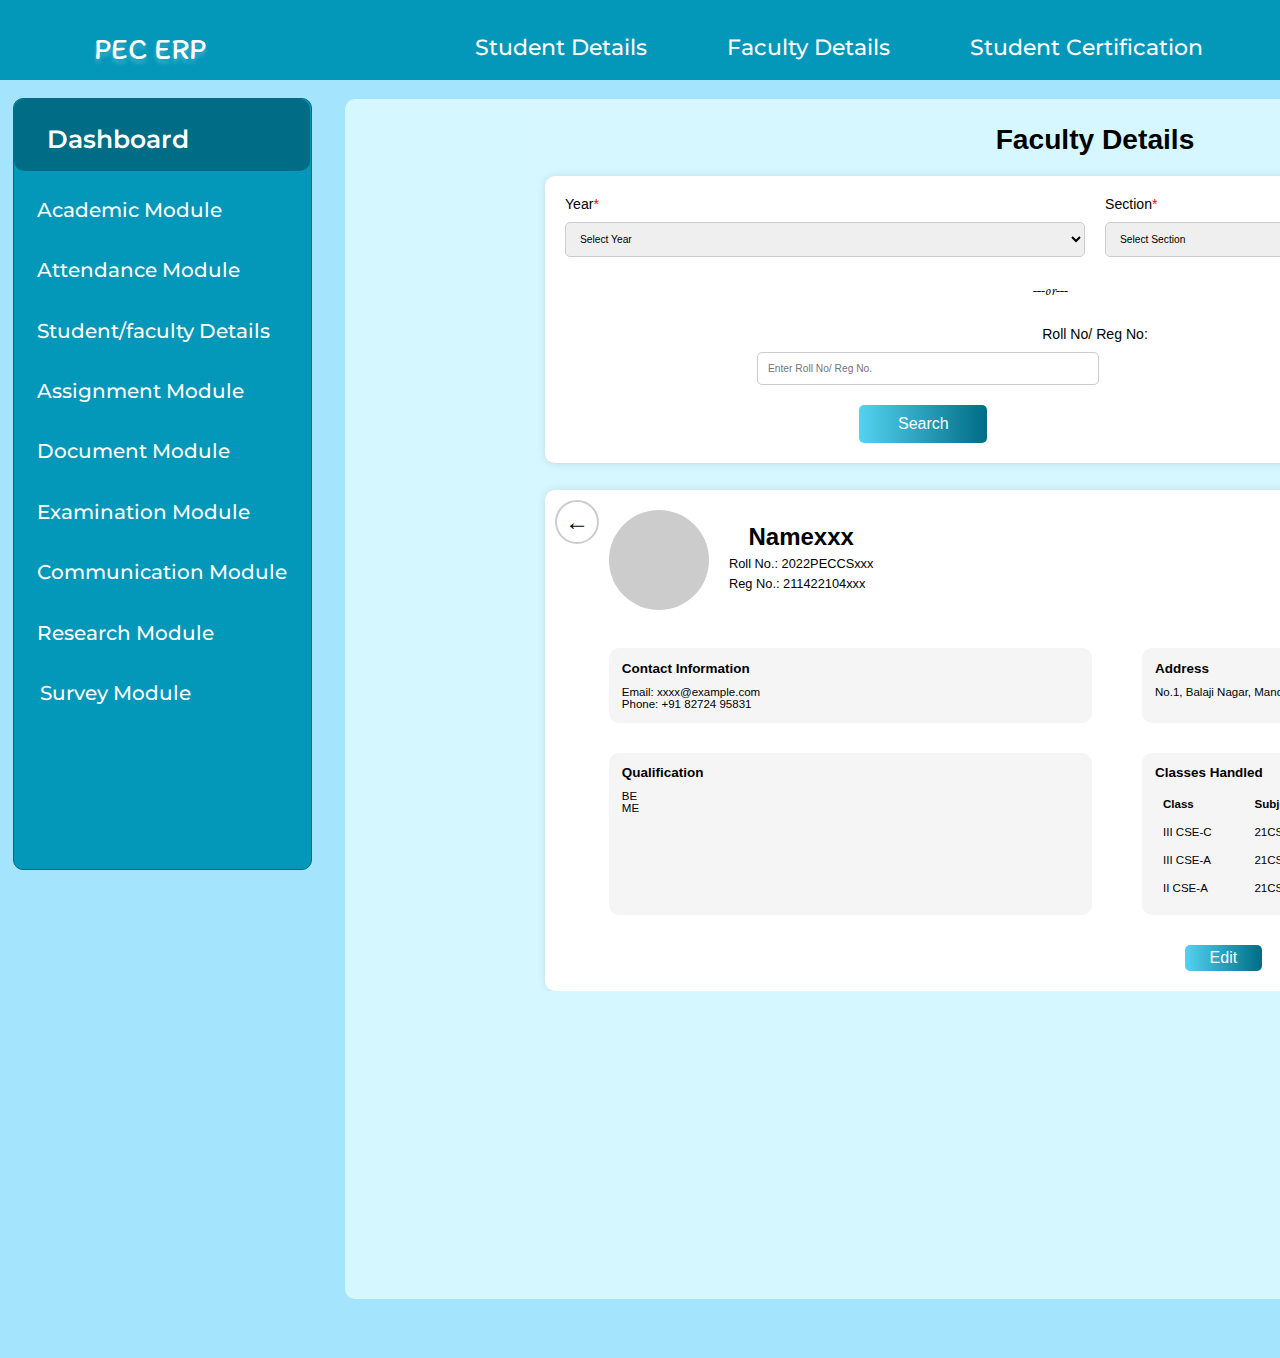
==== ADMIN-faculty detial page2/faculty detials page 2/hellloloo-main/nav-main/index.html @ 1a0f8623 "Add files via upload" ====
<!DOCTYPE html>
<html>

<head>
    <meta charset="utf-8" />
    <meta name="viewport" content="initial-scale=1, width=device-width" />
    <link rel="stylesheet" href="./global.css" />
    <link rel="stylesheet" href="./index.css" />
    <link rel="stylesheet" href="https://fonts.googleapis.com/css2?family=Anek+Odia:wght@400&display=swap" />
    <link rel="stylesheet" href="https://fonts.googleapis.com/css2?family=Itim:wght@400&display=swap" />
    <link rel="stylesheet" href="https://fonts.googleapis.com/css2?family=Montserrat:wght@500;600&display=swap" />
    <link rel="stylesheet" href="https://fonts.googleapis.com/css2?family=Metal:wght@400&display=swap" />
    <link rel="stylesheet" href="https://fonts.googleapis.com/css2?family=Anybody:wght@400&display=swap" />
    <link rel="stylesheet" href="https://fonts.googleapis.com/css2?family=Mali:wght@400&display=swap" />
    <style>
        /* Add your custom CSS here */
        .back-arrow-container {
            display: flex;
            align-items: center;
            padding: 10px;
        }

        .back-arrow {
            font-size: 24px;
            cursor: pointer;
            margin-right: 10px;
        }

        .container {
            position: relative;
        }

        .back-arrow-button {
            position: absolute;
            top: 10px;
            left: 10px;
            font-size: 24px;
            cursor: pointer;
        }
    </style>
</head>

<body>
    <div class="std-acamedic-ar">
        <div class="statistical">STATISTICAL</div>
        <div class="graphical">GRAPHICAL</div>
        <header class="main">
            <div class="main-child"></div>
            <a class="pec-erp">PEC ERP</a>
            <div class="modules">
                <div class="aca-nav">
                    <div class="one">
                        <div>
                            <a href="#" class="profile">Student Details</a>
                        </div>
                        <div>
                            <a href="#" class="time-table">Faculty Details</a>
                        </div>
                        <div>
                            <a href="#" class="profile">Student Certification</a>
                        </div>
                    </div>
                </div>
            </div>
        </header>
        <div class="image-1"></div>
        <main class="selection">
            <section class="year-selection">
                <div class="year-input">
                    <div class="year-value">
                        <div class="year-display">
                            <div class="year-display-child"></div>
                            <div class="current-year">
                                <div class="rectangle-parent">
                                    <div class="frame-child"></div>
                                    <a class="dashboard">Dashboard</a>
                                </div>
                            </div>
                        </div>
                    </div>
                    <div class="semester-selection">
                        <div class="fluentpeople-20-regular"></div>
                        <div class="dash">
                            <div class="academic-module">
                                <a href="#" class="profile">Academic Module</a>
                            </div>
                            <div class="attendance-module">
                                <a href="#" class="profile">Attendance Module</a>
                            </div>
                            <div class="assignment-module">
                                <a href="#" class="profile">Student/faculty Details</a>
                            </div>
                            <div class="assignment-module">
                                <a href="#" class="profile">Assignment Module</a>
                            </div>
                            <div class="document-module">
                                <a href="#" class="profile">Document Module</a>
                            </div>
                            <div class="examination-module">
                                <a href="#" class="profile">Examination Module</a>
                            </div>
                            <div class="communication-module">
                                <a href="#" class="profile">Communication Module</a>
                            </div>
                            <div class="research-module">
                                <a href="#" class="profile">Research Module</a>
                            </div>
                            <div class="survey-container">
                                <div class="survey-module">
                                    <a href="#" class="profile">Survey Module</a>
                                </div>
                            </div>
                        </div>
                    </div>
                </div>
                <div class="exam-selection">
                    <div class="exam-input">
                        <div class="container">

                            <div class="header">
                                <h1>Faculty Details</h1>
                            </div>
                            <div class="search-section">
                                <form>
                                    <div class="form-group">
                                        <label for="year">Year<span class="required">*</label>
                                        <select id="year">
                                            <option value="" disabled selected>Select Year</option>
                                            <option value="1">First Year</option>
                                            <option value="2">Second Year</option>
                                            <option value="3">Third Year</option>
                                            <option value="4">Fourth Year</option>
                                        </select>
                                    </div>
                                    <div class="form-group">
                                        <label for="section">Section<span class="required">*</label>
                                        <select id="section">
                                            <option value="" disabled selected>Select Section</option>
                                            <option value="A">A</option>
                                            <option value="B">B</option>
                                            <option value="C">C</option>
                                            <option value="D">D</option>
                                            <option value="E">E</option>
                                            <option value="F">F</option>
                                        </select>
                                    </div>
                                    <p class="or">---or---</p>
                                    <div class="form-group roll-no-group">
                                        <label for="roll-no">Roll No/ Reg No:</label>
                                        <input type="text" id="roll-no" class="reg-no"
                                            placeholder="Enter Roll No/ Reg No." />
                                    </div>
                                    <button type="submit">Search</button>
                                </form>
                            </div>
                            <div class="student-details">
                                <div class="back-arrow-button" onclick="goBack()">←</div>
                                <div class="student-info">
                                    <div class="icon"></div>
                                    <div class="profile-picture"></div>
                                    <div class="details">
                                        <h2>Namexxx</h2>
                                        <p>Roll No.: 2022PECCSxxx</p>
                                        <p>Reg No.: 211422104xxx</p>
                                    </div>
                                </div>
                                <div class="additional-info">
                                    <div class="contact-info">
                                        <h3>Contact Information</h3>
                                        <p>Email: xxxx@example.com</p>
                                        <p>Phone: +91 82724 95831</p>
                                    </div>
                                    <div class="address-info">
                                        <h3>Address</h3>
                                        <p>No.1, Balaji Nagar, Mandharakuppam, Neyveli-2</p>
                                    </div>
                                    <div class="parent-info">
                                        <h3>Qualification</h3>
                                        <p>BE</p>
                                        <p>ME</p>
                                    </div>
                                    <div class="cgpa-info">
                                        <h3>Classes Handled</h3>
                                        <table>
                                            <tr>
                                                <th class="class-column">Class</th>
                                                <th class="subject-column">Subject</th>
                                            </tr>
                                            <tr>
                                                <td class="class-column">III CSE-C</td>
                                                <td class="subject-column">21CS1501 - Internet Programming</td>
                                            </tr>
                                            <tr>
                                                <td class="class-column">III CSE-A</td>
                                                <td class="subject-column">21CS1501 - Internet Programming</td>
                                            </tr>
                                            <tr>
                                                <td class="class-column">II CSE-A</td>
                                                <td class="subject-column">21CS1411 - OOPS Laboratory</td>
                                            </tr>
                                        </table>
                                    </div>
                                    <button class="edit-button">Edit</button>
                                </div>
                            </div>
                        </div>
                    </div>
                </div>
            </section>
        </main>
        <script>
            function goBack() {
                window.history.back();
            }
        </script>
</body>

</html>
---- ADMIN-faculty detial page2/faculty detials page 2/hellloloo-main/nav-main/global.css ----
body {
  margin: 0;
  line-height: normal;
}

:root {
  /* fonts */
  --font-anybody: Anybody;
  --font-metal: Metal;
  --font-montserrat: Montserrat;
  --font-itim: Itim;
  --font-anek-odia: "Anek Odia";
  --font-mali: Mali;

  /* font sizes */
  --font-size-26xl: 45px;
  --font-size-8xl: 27px;
  --font-size-17xl: 36px;
  --font-size-11xl: 30px;
  --font-size-lg: 18px;
  --font-size-5xl: 24px;
  --font-size-6xl: 25px;
  --font-size-xl: 20px;
  --font-size-3xl: 22px;
  --font-size-base: 16px;
  --font-size-16xl: 35px;
  --font-size-9xl: 28px;
  --font-size-2xl: 21px;

  /* Colors */
  --color-lightblue: #a4e5fd;
  --color-lightcyan: #d5f7ff;
  --color-gray-100: #0b0b0b;
  --color-gray-200: #010101;
  --color-gray-300: rgba(255, 255, 255, 0.81);
  --color-darkgray: #9d9d9d;
  --color-white: #fff;
  --color-steelblue-100: #0397b9;
  --color-steelblue-200: #008cbf;
  --color-teal: #006c85;
  --color-black: #000;
  --color-lightgreen: #bdffac;
  --color-whitesmoke: #f4f4f4;
  --color-gainsboro-100: #d9d9d9;

  /* Gaps */
  --gap-lg: 18px;
  --gap-sm: 14px;
  --gap-12xl: 31px;
  --gap-mini: 15px;
  --gap-25xl: 44px;
  --gap-3xl: 22px;
  --gap-xl: 20px;
  --gap-17xl-4: 36.4px;
  --gap-18xl-5: 37.5px;
  --gap-lgi: 19px;
  --gap-10xl: 29px;
  --gap-50xl: 69px;
  --gap-mid: 17px;
  --gap-15xl: 34px;
  --gap-5xl: 24px;
  --gap-2xl: 21px;

  /* Paddings */
  --padding-smi: 13px;
  --padding-12xs: 1px;
  --padding-24xl: 43px;
  --padding-39xl: 58px;
  --padding-10xl: 29px;
  --padding-xl: 20px;
  --padding-6xs: 7px;
  --padding-mini: 15px;
  --padding-4xs: 9px;
  --padding-6xl: 25px;
  --padding-sm: 14px;
  --padding-11xl: 30px;
  --padding-4xl: 23px;
  --padding-5xl: 24px;
  --padding-10xs: 3px;
  --padding-lgi: 19px;
  --padding-679xl: 698px;
  --padding-435xl: 454px;
  --padding-276xl: 295px;
  --padding-14xl: 33px;
  --padding-mid: 17px;
  --padding-smi-5: 12.5px;
  --padding-9xs: 4px;
  --padding-xs: 12px;
  --padding-9xl: 28px;
  --padding-8xs: 5px;

  /* Border radiuses */
  --br-3xs: 10px;
  --br-xl: 20px;
}
---- ADMIN-faculty detial page2/faculty detials page 2/hellloloo-main/nav-main/index.css ----
*{
  margin: 0px;
  padding: 0px;
  margin: 0px;
  padding: 0px;
}
body{
  max-width: 1950px;
  font-family:arial;
  
  
}
.graphical,
.statistical {
  width: 123px;
  position: absolute;
  margin: 0 !important;
  right: 180px;
  bottom: -6668px;
  line-height: 25px;
  text-transform: capitalize;
  display: inline-block;
}
.graphical {
  right: 41px;
  color: var(--color-white);
}
.main-child {
  height: 100px;
  width: 1440px;
  position: relative;
  background-color: var(--color-steelblue-100);
  display: none;
  max-width: 100%;
  z-index: 0;
}
.pec-erp {
  text-decoration: none;
  width: 253px;
  position: relative;
  color: inherit;
  display: inline-block;
  flex-shrink: 0;
  text-shadow: 0 4px 4px rgba(255, 255, 255, 0.25);
  white-space: nowrap;
  z-index: 1;
}

.profile {
  text-decoration: none;
  align-self: stretch;
  position: relative;
  font-weight: 500;
  color: inherit;
}
.module-list {
  width: 88px;
  display: flex;
  flex-direction: column;
  align-items: flex-start;
  justify-content: flex-start;
  padding: var(--padding-xs) 0 0;
  box-sizing: border-box;
}
.time-table {
  text-decoration: none;
  position: relative;
  font-weight: 500;
  color: inherit;
  white-space: nowrap;
}
.module-list1 {
  display: flex;
  flex-direction: column;
  align-items: flex-start;
  justify-content: flex-start;
  padding: var(--padding-xs) 0 0;
}

.academic-result,
.documents {
  text-decoration: none;
  position: relative;
  font-weight: 500;
}

.documents {
  align-self: stretch;
  color: inherit;
}
.module-list2 {
  flex: 1;
  display: flex;
  flex-direction: column;
  align-items: flex-start;
  justify-content: flex-start;
  padding: var(--padding-mini) 0 0;
}
.certfications {
  text-decoration: none;
  position: relative;
  font-weight: 500;
  color: inherit;
}
.module-list3 {
  flex: 1;
  display: flex;
  flex-direction: column;
  align-items: flex-start;
  justify-content: flex-start;
  padding: var(--padding-xs) 0 0;
}
.lesson-plan {
  text-decoration: none;
  align-self: stretch;
  position: relative;
  font-weight: 500;
  color: inherit;
  white-space: nowrap;
}
.module-list4 {
  flex: 1;
  display: flex;
  flex-direction: column;
  align-items: flex-start;
  justify-content: flex-start;
  padding: var(--padding-mini) 0 0;
}
.feedback {
  text-decoration: none;
  align-self: stretch;
  position: relative;
  font-weight: 500;
  color: inherit;
}
.module-list5 {
  flex: 1;
  flex-direction: column;
  padding: var(--padding-mini) 0 0;
}
.aca-nav,
.main,
.module-list5,
.modules {
  display: flex;
  align-items: flex-start;
  justify-content: flex-start;
}
.aca-nav {
  align-self: stretch;
  flex-direction: row;
  gap: var(--gap-5xl);
  z-index: 2;
}
.main,
.modules {
  box-sizing: border-box;
  max-width: 100%;
}
.modules {
  flex: 1;
  flex-direction: column;
  padding: var(--padding-9xs) 0 0;
  text-align: left;
  font-size: var(--font-size-3xl);
  font-family: var(--font-montserrat);
}
.main {
  align-self: stretch;
  background-color: var(--color-steelblue-100);
  flex-direction: row;
  padding: var(--padding-11xl) var(--padding-4xl) var(--padding-smi-5);
  position: sticky;
  gap: var(--gap-50xl);
  top: 0;
  z-index: 99;
  text-align: center;
  font-size: var(--font-size-11xl);
  color: var(--color-white);
  font-family: var(--font-itim);
}
.image-1 {
  width: 299px;
  height: 95px;
  position: relative;
  flex-shrink: 0;
  display: none;
  z-index: 3;
}
.frame-child,
.year-display-child {
  position: relative;
  border-radius: var(--br-3xs);
  display: none;
}
.year-display-child {
  align-self: stretch;
  height: 853px;
  background-color: var(--color-steelblue-100);
  border: 1px solid var(--color-teal);
  box-sizing: border-box;
}
.frame-child {
  height: 72px;
  width: 298px;
  background-color: var(--color-teal);
}
.dashboard {
  text-decoration: none;
  position: relative;
  font-weight: 600;
  color: inherit;
  z-index: 2;
}
.current-year,
.rectangle-parent {
  display: flex;
  flex-direction: row;
  align-items: flex-start;
}
.rectangle-parent {
  flex: 1;
  border-radius: var(--br-3xs);
  background-color: var(--color-teal);
  justify-content: flex-start;
  padding: var(--padding-6xl) var(--padding-14xl) var(--padding-mid);
  z-index: 1;
}
.current-year {
  align-self: stretch;
  justify-content: flex-end;
  padding: 0 var(--padding-12xs) 0 0;
}
/* side-bar-content*/
.year-boundary {
  margin-top: 40px;
}
.year-display {
  flex: 1;
  border-radius: var(--br-3xs);
  background-color: var(--color-steelblue-100);
  border: 1px solid var(--color-teal);
  display: flex;
  flex-direction: column;
  align-items: flex-end;
  justify-content: flex-start;
  padding: 0 0 var(--padding-679xl);
  gap: var(--gap-10xl);
}
.year-value {
  align-self: stretch;
  display: flex;
  flex-direction: row;
  align-items: flex-start;
  justify-content: flex-end;
  padding: 0 var(--padding-lgi) 0 0;
}
.fluentpeople-20-regular {
  height: 20px;
  width: 20px;
  position: relative;
  overflow: hidden;
  flex-shrink: 0;
  display: none;
}
.academic-module {
  flex: 1;
  position: relative;
  font-weight: 500;
}
.semester-list {
  align-self: stretch;
  display: flex;
  flex-direction: row;
  align-items: flex-start;
  justify-content: flex-start;
  padding: 0 var(--padding-lgi) 0 var(--padding-4xs);
  
}
.attendance-module {
  flex: 1;
  position: relative;
  font-weight: 500;
}
.semester-list1 {
  width: 272px;
  display: flex;
  flex-direction: row;
  align-items: flex-start;
  justify-content: flex-start;
  padding: 0 var(--padding-10xs);
  box-sizing: border-box;
}
.assignment-module {
  position: relative;
  font-weight: 500;
}
.document-module {
  width: 266px;
  display: inline-block;
}
.communication-module,
.document-module,
.examination-module {
  position: relative;
  font-weight: 500;
}
.communication-module {
  align-self: stretch;
}
.report-module,
.research-module {
  width: 266px;
  position: relative;
  font-weight: 500;
  display: inline-block;
}
.survey-module {
  flex: 1;
  position: relative;
  font-weight: 500;
}
.survey-container {
  width: 272px;
  display: flex;
  flex-direction: row;
  align-items: flex-start;
  justify-content: flex-start;
  padding: 0 var(--padding-10xs);
  box-sizing: border-box;
}
.dash,
.more-modules {
  flex-direction: column;
  align-items: flex-start;
}
.more-modules {
  align-self: stretch;
  display: flex;
  justify-content: flex-start;
  gap: var(--gap-18xl-5);
}
.dash {
  flex: 1;
  gap: var(--gap-17xl-4);
  z-index: 2;
  margin-top: 70px;
}

.dash,
.semester-selection,
.year-input {
  display: flex;
  justify-content: flex-start;
}
.semester-selection {
  align-self: stretch;
  flex-direction: row;
  align-items: flex-start;
  padding: 0 0 0 var(--padding-5xl);
  margin-top: -741.7px;
  font-size: 20px;
}
.year-input {
  height: 853px;
  width: 318px;
  flex-direction: column;
  align-items: flex-end;
}
.exam-input-child {
  height: 843px;
  width: 1061px;
  position: relative;
  border-radius: var(--br-3xs);
  background-color: var(--color-lightcyan);
  display: none;
  max-width: 100%;
}
.exam-boundary {
  height: 100%;
  width: 100%;
  position: absolute;
  margin: 0 !important;
  top: 0;
  right: 0;
  bottom: 0;
  left: 0;
  border-radius: var(--br-xl);
  background-color: var(--color-gray-300);
  border: 1px solid var(--color-darkgray);
  box-sizing: border-box;
  cursor: pointer;
  z-index: 1;
}
.select-year {
  width: 116px;
  border: 0;
  outline: 0;
  font-family: var(--font-metal);
  font-size: var(--font-size-11xl);
  background-color: transparent;
  height: 62px;
  position: relative;
  color: #606060;
  text-align: left;
  display: inline-block;
  padding: 0;
  z-index: 2;
}
.current-exam {
  width: 21px;
  height: 43px;
  position: relative;
  text-transform: capitalize;
  display: none;
  flex-shrink: 0;
  transform: rotate(90deg);
  z-index: 2;
}
.exam-display {
  height: 44px;
  width: 43px;
  display: flex;
  flex-direction: column;
  align-items: flex-start;
  justify-content: flex-start;
  padding: var(--padding-4xl) 0 0;
  box-sizing: border-box;
}
.exam-value,
.semester-value-child {
  height: 58px;
  position: relative;
  box-sizing: border-box;
}
.exam-value {
  flex: 0.8944;
  display: flex;
  flex-direction: row;
  align-items: flex-start;
  justify-content: space-between;
  padding: 0 var(--padding-mini) var(--padding-sm) var(--padding-11xl);
  min-width: 194px;
  gap: var(--gap-xl);
  font-size: var(--font-size-26xl);
  font-family: var(--font-anybody);
}
.semester-value-child {
  width: 281px;
  border-radius: var(--br-xl);
  background-color: var(--color-gray-300);
  border: 1px solid var(--color-darkgray);
  display: none;
}
.select-semester {
  margin-top: -24px;
  position: relative;
  z-index: 2;
}
.current-semester {
  margin: 0;
  height: 43px;
  width: 21px;
  position: relative;
  font-size: var(--font-size-26xl);
  text-transform: capitalize;
  font-weight: 400;
  font-family: var(--font-anybody);
  color: var(--color-gray-200);
  display: inline-block;
  flex-shrink: 0;
  transform: rotate(90deg);
  z-index: 2;
}
.semester-input,
.semester-value {
  display: flex;
  align-items: flex-start;
  justify-content: flex-start;
  box-sizing: border-box;
}
.semester-value {
  align-self: stretch;
  height: 58px;
  border-radius: var(--br-xl);
  background-color: var(--color-gray-300);
  border: 1px solid var(--color-darkgray);
  flex-direction: row;
  padding: var(--padding-xl) var(--padding-4xs) 0 var(--padding-6xl);
  gap: var(--gap-25xl);
  z-index: 1;
}
.semester-input {
  flex: 1;
  flex-direction: column;
  padding: 0 var(--padding-mini) 0 0;
  min-width: 194px;
  color: #525252;
}
.exam-input-item {
  height: 58px;
  width: 281px;
  position: relative;
  border-radius: var(--br-xl);
  background-color: var(--color-gray-300);
  border: 1px solid var(--color-darkgray);
  box-sizing: border-box;
  display: none;
}
.select-exam {
  margin-top: -24px;
  position: relative;
  z-index: 2;
}
.current-exam1 {
  margin: 0;
  height: 43px;
  width: 21px;
  position: relative;
  font-size: var(--font-size-26xl);
  text-transform: capitalize;
  font-weight: 400;
  font-family: var(--font-anybody);
  color: var(--color-gray-200);
  display: inline-block;
  flex-shrink: 0;
  transform: rotate(90deg);
  z-index: 2;
}
.exam-input,
.exam-input1 {
  display: flex;
  flex-direction: row;
  align-items: flex-start;
  justify-content: flex-start;
  box-sizing: border-box;
}
.exam-input1 {
  height: 58px;
  width: 281px;
  border-radius: var(--br-xl);
  background-color: var(--color-gray-300);
  border: 1px solid var(--color-darkgray);
  padding: var(--padding-xl) var(--padding-6xs) 0 10px;
  gap: 91px;
  z-index: 1;
  color: #535353;
}
/* center-content-box*/
.exam-input {
  align-self: stretch;
  border-radius: var(--br-3xs);
  background-color: var(--color-lightcyan);
  gap: var(--gap-12xl);
  width: 1500px;
  height:1200px;
  
}
.exam-selection {
  flex: 1;
  flex-direction: column;
  padding: var(--padding-12xs) 0 0;
  box-sizing: border-box;
  max-width: calc(100% - 332px);
  font-size: var(--font-size-11xl);
  color: var(--color-gray-200);
  font-family: var(--font-metal);
}
.exam-selection,
.selection,
.std-acamedic-ar,
.year-selection {
  display: flex;
  align-items: flex-start;
  justify-content: flex-start;
}
.year-selection {
  flex: 1;
  flex-direction: row;
  gap: var(--gap-sm);
  max-width: 100%;
  text-align: left;
  font-size: var(--font-size-6xl);
  color: var(--color-white);
  font-family: var(--font-montserrat);
}
.selection,
.std-acamedic-ar {
  box-sizing: border-box;
}
.selection {
  width: 1419px;
  flex-direction: row;
  padding: 0 var(--padding-smi);
  max-width: 100%;
}
/*background-clor*/
.std-acamedic-ar {
  width: 100%;
  height: 100%;
  position: relative;
  background-color:#a4e5fd;
  flex-direction: column;
  padding: 0 0 59px;
  gap: var(--gap-lg);
  line-height: normal;
  letter-spacing: normal;
  text-align: left;
  font-size: var(--font-size-xl);
  color: var(--color-black);
  font-family: var(--font-anek-odia);
  overflow: hidden;
}


.navbar-alignment{
  display: flex;
 flex-direction: row;
  justify-content: center;
  float: right;
}

/*nav-bar contents*/

.one{
  display: flex;
  gap: 80px;
  margin-left: 130px;

}

/*button*/
a:hover{
  background:#1b9bff;
  color: white;
  transition: .5s;
  padding: 10px;
  
}
.container {
  max-width: 600px;
  margin: 0 auto;
  background-color: #fff;
  border-radius: 10px;
  box-shadow: 0 0 10px rgba(0, 0, 0, 0.1);
  overflow: hidden;
}
.search-section, .details-section {
  padding: 20px;
}
.search-section {
  border-bottom: 1px solid #ddd;
}
.details-section {
  display: flex;
  flex-direction: column;
  align-items: center;
}
.details-section img {
  width: 100px;
  height: 100px;
  border-radius: 50%;
  background-color: #ddd;
  margin-bottom: 20px;
}
.details-section .info {
  width: 100%;
}
.info .row {
  display: flex;
  justify-content: space-between;
  margin-bottom: 10px;
}
.info .row div {
  width: 48%;
}
.info .row .full-width {
  width: 100%;
}
h2 {
  text-align: center;
}



.container {
  width: 100%;
  margin: 0 auto;
  padding: 0 20px;
  max-width: 1100px;
  background-color:#D6F7FF;
  box-shadow:none;
}

.header {
  text-align: center;
  margin: 20px 0;
  font-family:arial;
  font-size:1.1vw;
  margin-top:2vw;
}

.search-section {
  background-color: #ffffff;
  padding: 20px;
  border-radius: 10px;
  box-shadow: 0 0 10px rgba(0, 0, 0, 0.1);
  font-size:1.1vw;
}

.search-section form {
  display: grid;
  grid-template-columns: 1fr 1fr;
  grid-gap: 20px;
}

.form-group {
  display: flex;
  flex-direction: column;
  font-family:arial;
}

label {
  margin-bottom: 10px;
}

select,
input[type="text"] {
  padding: 10px;
  border-radius: 5px;
  border: 1px solid #ccc;
  font-family:arial;
  font-size:0.8vw;
}

.roll-no-group {
  grid-column: span 2;
  text-align: center;
  font-family:arial;
}

button {
  grid-column: span 2;
  padding: 10px;
  background: linear-gradient(to right, #53D3F0, #006C85);
  border: none;
  border-radius: 5px;
  color: #ffffff;
  font-size: 16px;
  font-family:arial;
  width:10vw;
  margin-left:23vw;
}

.student-details {
  background-color: #ffffff;
  padding: 20px;
  border-radius: 10px;
  box-shadow: 0 0 10px rgba(0, 0, 0, 0.1);
  margin-top: 20px;
  position: relative;
  font-family:arial;
  margin-top:2vw;
  padding-left:5vw;
 
}

.student-info {
  display: flex;
  align-items: center;
  margin-bottom: 20px;
  font-family:arial;
  font-size:1vw;
 
}

.profile-picture {
  width: 100px;
  height: 100px;
  background-color: #cccccc;
  border-radius: 50%;
  margin-right: 20px;
}

.details h2 {
  margin: 0;
  font-size: 24px;
  font-family:arial;
}

.details p {
  margin: 5px 0;
  font-family:arial;
}

.day-scholar {
  position: absolute;
  top: 20px;
  right: 20px;
  font-family:arial;
}

.additional-info {
  display: flex;
  justify-content: space-between;
  flex-wrap: wrap;
  gap:10px;
  margin-top:3vw;
  
}

.additional-info > div {
  width: 45%;
  margin-bottom: 20px;
}

.additional-info h3 {
  margin-bottom: 10px;
}

.contact-info {
  background-color:#F5F5F5;
  border-radius:10px;
  font-size:0.9vw;
  padding:1vw;
}
.address-info {
  background-color:#F5F5F5;
  padding:1vw;
  font-size:0.9vw;
  border-radius:10px;
}
.parent-info{
  background-color:#F5F5F5;
  font-size:0.9vw;
  border-radius:10px;
  padding:1vw;
  
}
.cgpa-info{
  background-color:#F5F5F5;
  font-size:0.9vw;
  border-radius:10px;
  padding:1vw;
}
.day-scholar{
  font-size: 0.8vw;
  padding:1.5vw;
}
.or{
  margin-left:90%;
}
.required{
  color:red;
}
.reg-no{
  width:25vw;
  margin-left:15vw;
}
.day-scholar{
  font-size:0.9vw;
}
.bold-text {
  font-weight: bold;
}
.documents{
  background-color:#F5F5F5;
  font-size:0.9vw;
  border-radius:10px;
  padding:1vw;
  
}

.back-arrow-button {
  position: absolute;
  top: 10px;
  left: 10px;
  width: 40px;
  height: 40px;
  border-radius: 50%;
  background-color: none;
  color:black;
  display: flex;
  align-items: center;
  justify-content: center;
  font-size: 24px;
  cursor: pointer;
  border: 2px solid #ccc;
}
table {
  width: 100%;
  border-collapse: collapse;
}
th, td {
  text-align: left;
  padding: 8px;
}
th {
  font-weight: bold;
}
.class-column {
  width: 20%;
}
.subject-column {
  width: 80%;
}
.edit-button{
  margin-left:10%;
  padding:0vw;
  height:2vw;
  width:6vw;
  margin-left:45vw;
}
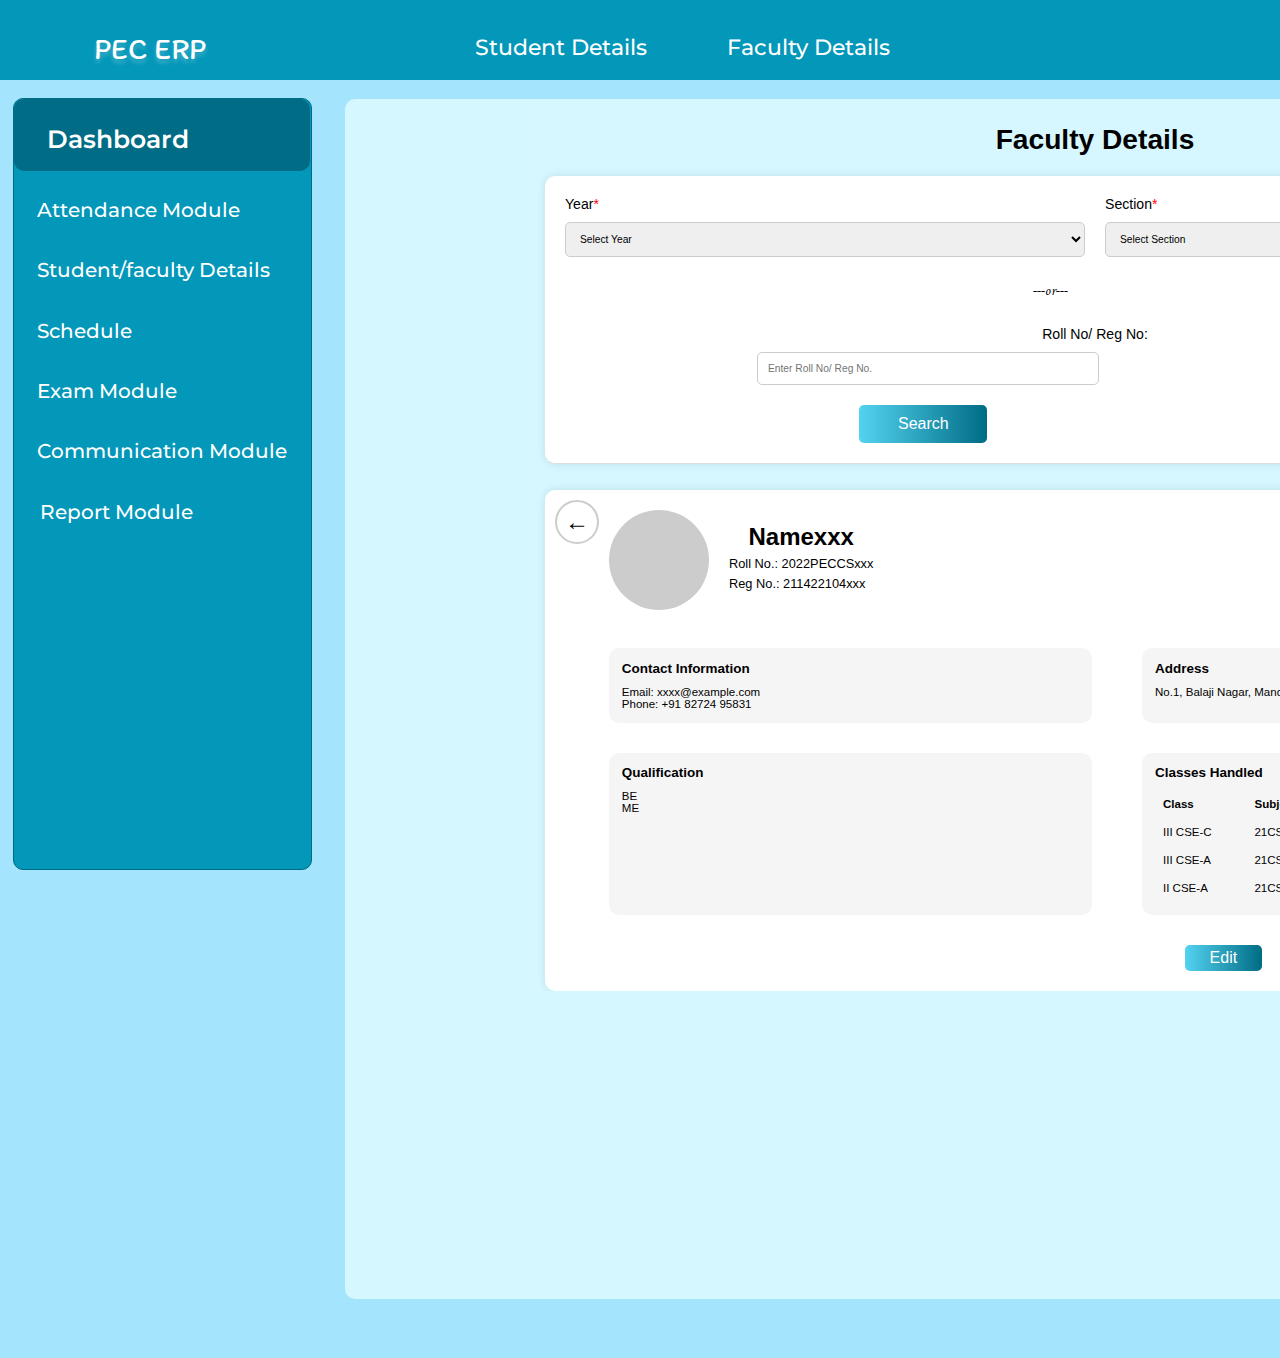
==== commit 81cdd502: "Update index.html" ====
--- a/ADMIN-faculty detial page2/faculty detials page 2/hellloloo-main/nav-main/index.html
+++ b/ADMIN-faculty detial page2/faculty detials page 2/hellloloo-main/nav-main/index.html
@@ -12,32 +12,7 @@
     <link rel="stylesheet" href="https://fonts.googleapis.com/css2?family=Metal:wght@400&display=swap" />
     <link rel="stylesheet" href="https://fonts.googleapis.com/css2?family=Anybody:wght@400&display=swap" />
     <link rel="stylesheet" href="https://fonts.googleapis.com/css2?family=Mali:wght@400&display=swap" />
-    <style>
-        /* Add your custom CSS here */
-        .back-arrow-container {
-            display: flex;
-            align-items: center;
-            padding: 10px;
-        }
 
-        .back-arrow {
-            font-size: 24px;
-            cursor: pointer;
-            margin-right: 10px;
-        }
-
-        .container {
-            position: relative;
-        }
-
-        .back-arrow-button {
-            position: absolute;
-            top: 10px;
-            left: 10px;
-            font-size: 24px;
-            cursor: pointer;
-        }
-    </style>
 </head>
 
 <body>
@@ -56,9 +31,7 @@
                         <div>
                             <a href="#" class="time-table">Faculty Details</a>
                         </div>
-                        <div>
-                            <a href="#" class="profile">Student Certification</a>
-                        </div>
+                       
                     </div>
                 </div>
             </div>
@@ -81,9 +54,7 @@
                     <div class="semester-selection">
                         <div class="fluentpeople-20-regular"></div>
                         <div class="dash">
-                            <div class="academic-module">
-                                <a href="#" class="profile">Academic Module</a>
-                            </div>
+                        
                             <div class="attendance-module">
                                 <a href="#" class="profile">Attendance Module</a>
                             </div>
@@ -91,23 +62,17 @@
                                 <a href="#" class="profile">Student/faculty Details</a>
                             </div>
                             <div class="assignment-module">
-                                <a href="#" class="profile">Assignment Module</a>
+                                <a href="#" class="profile">Schedule</a>
                             </div>
                             <div class="document-module">
-                                <a href="#" class="profile">Document Module</a>
-                            </div>
-                            <div class="examination-module">
-                                <a href="#" class="profile">Examination Module</a>
+                                <a href="#" class="profile">Exam Module</a>
                             </div>
                             <div class="communication-module">
                                 <a href="#" class="profile">Communication Module</a>
                             </div>
-                            <div class="research-module">
-                                <a href="#" class="profile">Research Module</a>
-                            </div>
                             <div class="survey-container">
                                 <div class="survey-module">
-                                    <a href="#" class="profile">Survey Module</a>
+                                    <a href="#" class="profile">Report Module</a>
                                 </div>
                             </div>
                         </div>
@@ -215,4 +180,4 @@
         </script>
 </body>
 
-</html>+</html>
